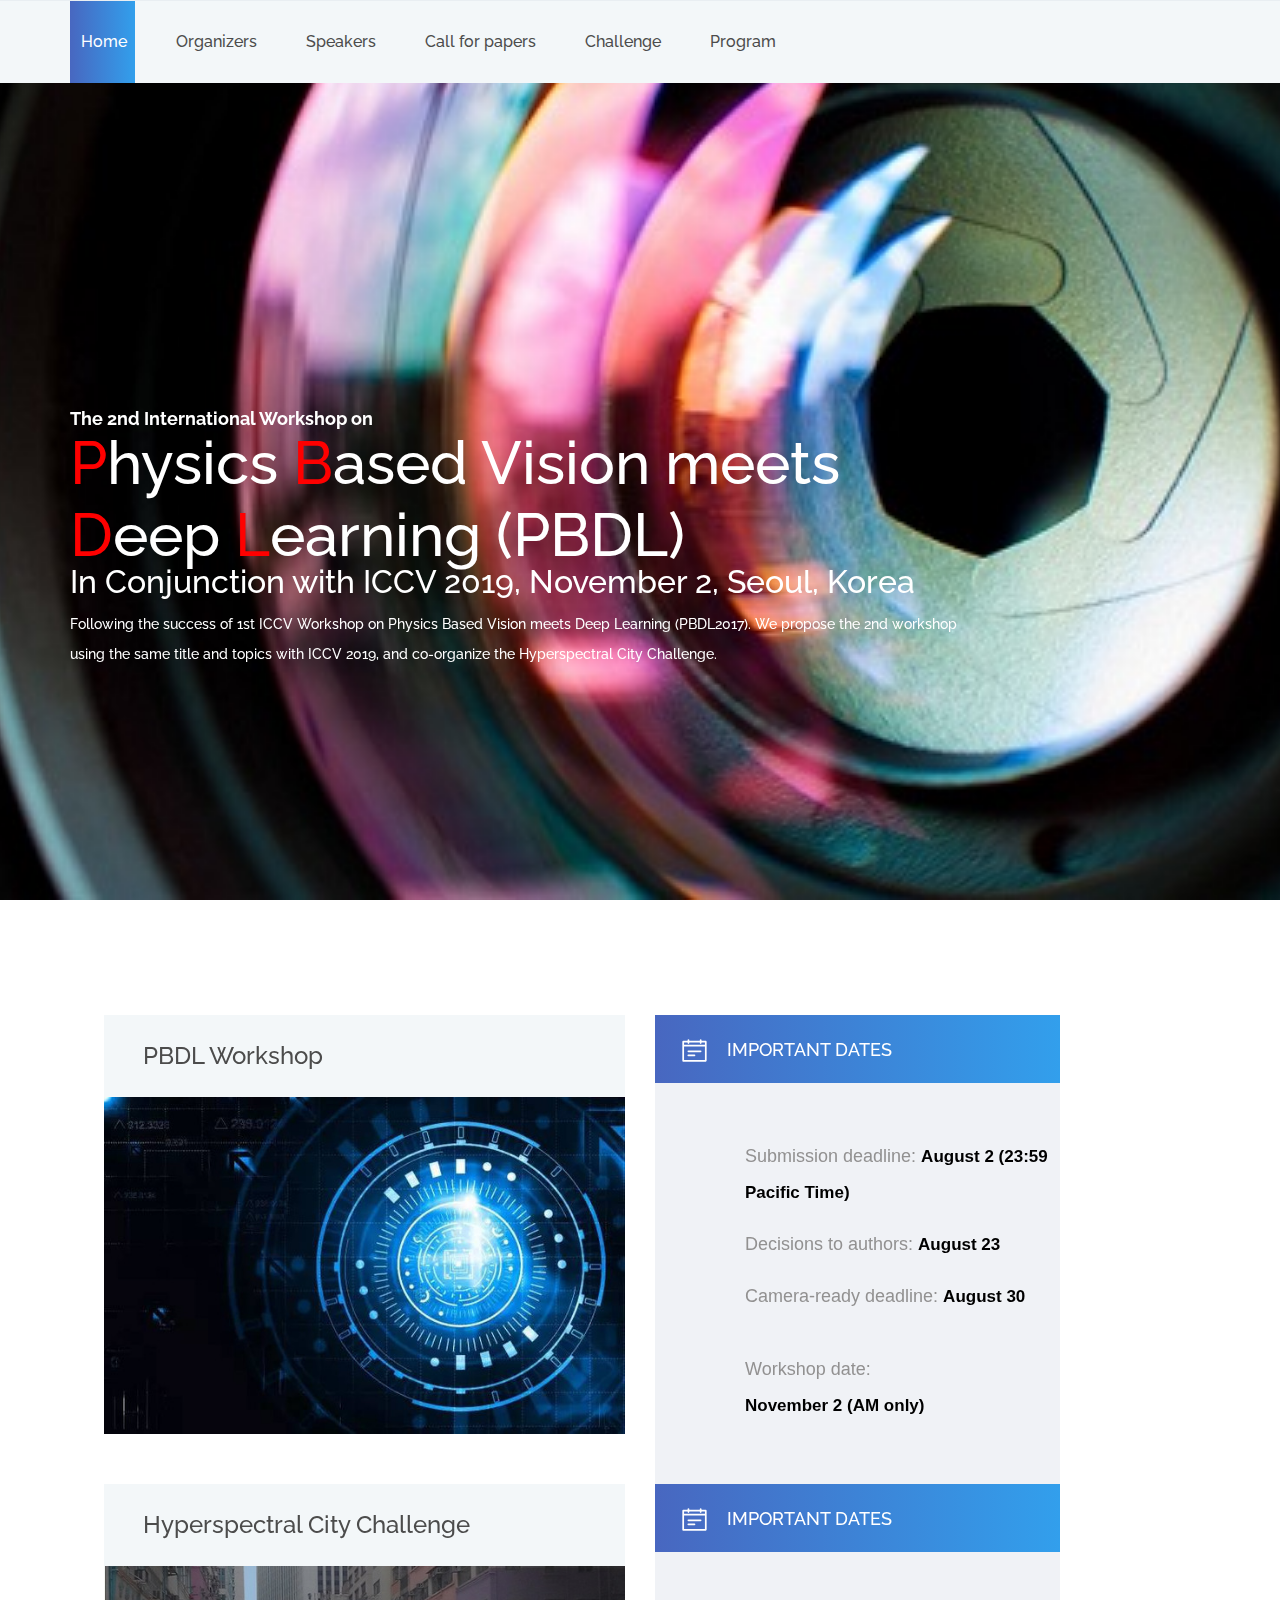
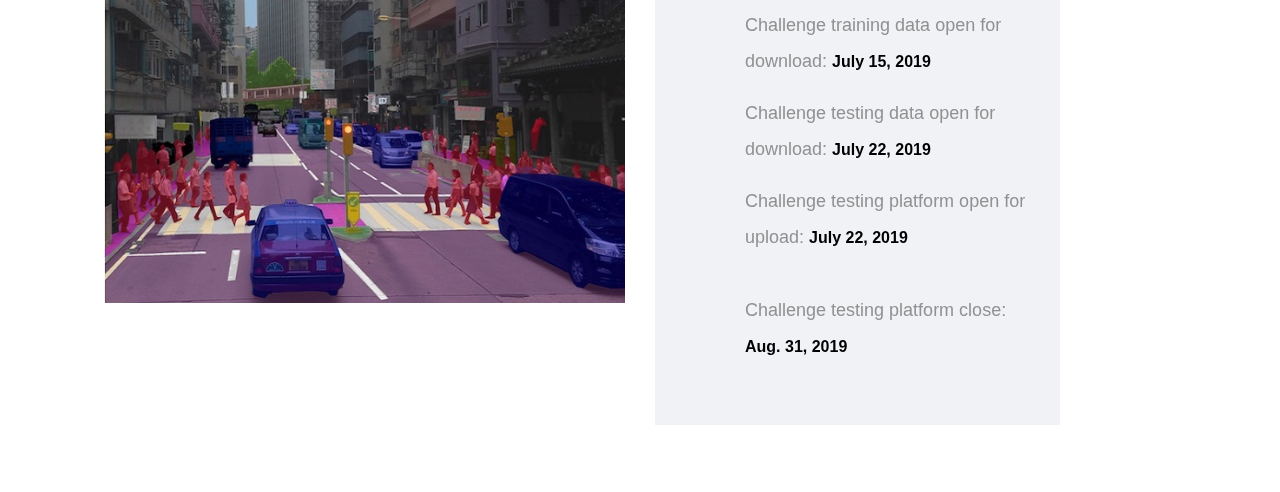
==== index.html @ 031311a2 "modify7" ====
<!DOCTYPE html>
<html lang="en">
<head>
<title>PBDL 2019</title>

<meta charset="utf-8">
<meta http-equiv="X-UA-Compatible" content="IE=edge">
<meta name="description" content="Conference project">
<meta name="viewport" content="width=device-width, initial-scale=1">
<link rel="stylesheet" type="text/css" href="styles/bootstrap4/bootstrap.min.css">
<link href="plugins/font-awesome-4.7.0/css/font-awesome.min.css" rel="stylesheet" type="text/css">
<link rel="stylesheet" type="text/css" href="plugins/OwlCarousel2-2.2.1/owl.carousel.css">
<link rel="stylesheet" type="text/css" href="plugins/OwlCarousel2-2.2.1/owl.theme.default.css">
<link rel="stylesheet" type="text/css" href="plugins/OwlCarousel2-2.2.1/animate.css">
<link rel="stylesheet" type="text/css" href="styles/main_styles.css">
<link rel="stylesheet" type="text/css" href="styles/responsive.css">
</head>


</head>
<body >

<div class="super_container">

	<!-- Menu -->

	<div class="menu trans_500">
		<div class="menu_content d-flex flex-column align-items-center justify-content-center text-center">
			<div class="menu_close_container"><div class="menu_close"></div></div>
			<div class="hamburger ml-auto"><i class="fa fa-bars" aria-hidden="true"></i></div>
			<ul>
				<li class="menu_item"><a href="index.html">Home</a></li>
				<li class="menu_item"><a href="organizers">Organizers</a></li>
				<li class="menu_item"><a href="speakers">Speakers</a></li>
				<li class="menu_item"><a href="callforpapers">Call for papers</a></li>
				<li class="menu_item"><a href="http://pbdl2019.natapp1.cc">Challenge</a></li>
				<li class="menu_item"><a href="program.html">Program</a></li>
			</ul>
		</div>
	</div>

	<!-- Home -->

	<div class="home">
		
		<div class="parallax_background parallax-window" data-parallax="scroll" data-image-src="images/background.jpg" data-speed="0.8"></div>

		
		<!-- Header -->

		<header class="header" id="header">
				<div class="hamburger ml-auto"><i class="fa fa-bars" aria-hidden="true"></i></div>
				<div class="header_nav" id="header_nav_pin">
					<div class="header_nav_inner">
						<div class="header_nav_container">
							<div class="container">
								<div class="row">
									<div class="col">
										<div class="header_nav_content d-flex flex-row align-items-center justify-content-start">
											<nav class="main_nav">
												<ul>
													<li class="active"><a href="index.html">Home</a></li>
													<li><a href="organizers.html">Organizers</a></li>
													<li><a href="speakers.html">Speakers</a></li>
													<li><a href="callforpapers.html">Call for papers</a></li>
													<li><a href="http://pbdl2019.natapp1.cc">Challenge</a></li>
													<li><a href="program.html">Program</a></li>
												</ul>
											</nav>
											
										</div>
									</div>
								</div>
							</div>
						</div>
						<div class="search_container">
							<div class="container">
								<div class="row">
									<div class="col">
										<div class="search_content d-flex flex-row align-items-center justify-content-end">
											<form action="#" id="search_container_form" class="search_container_form">
												<input type="text" class="search_container_input" placeholder="Search" required="required">
												<button class="search_container_button"><i class="fa fa-search" aria-hidden="true"></i></button>
											</form>
										</div>
									</div>
								</div>
							</div>
						</div>
					</div>
				</div>	
			</div>
		</header>

		<div class="home_content_container">
			<div class="container">
				<div class="row">
					<div class="col">
						<div class="home_content">
							<div class="home_date">The 2nd International Workshop on</div>
							<div class="home_title"><font color="red">P</font>hysics <font color="red">B</font>ased Vision meets <font color="red">D</font>eep <font color="red">L</font>earning (PBDL)</div>
							
							<div class="home_location">In Conjunction with ICCV 2019, November 2, Seoul, Korea</div>
							<div class="home_text">Following the success of 1st ICCV Workshop on Physics Based Vision meets Deep Learning (PBDL2017). We propose the 2nd workshop using the same title and topics with ICCV 2019, and co-organize the Hyperspectral City Challenge.</div>
							<!-- 
							<div class="home_buttons">
								<div class="button home_button"><a href="#">Find out more</a></div>
							</div>
							-->
						</div>
					</div>
				</div>
			</div>
		</div>
	</div>

	<!-- Intro -->

	<div class="intro">
		<div class="intro_content d-flex flex-row flex-wrap align-items-start justify-content-between">

			<!-- Intro Item -->
			<div class="intro_item">
				<div class="intro_body">
					<div class="intro_title"><a href="callforpapers.html">PBDL Workshop</a></div>
					<!--<div class="intro_subtitle">Following the success of 1st ICCV Workshop on Physics Based Vision meets Deep Learning (PBDL2017). We propose the 2nd workshop using the same title and topics with ICCV 2019, and co-organize the Hyperspectral City Challenge.</div>
					-->
				</div>
				<div class="intro_image"><img src="images/intro1.jpg" alt=""></div>
			</div>

			<div class="col-xl-6 calendar_col">
				<div class="calendar_container">
					<div class="calendar_title_bar d-flex flex-row align-items-center justify-content-start">
						<div><div class="calendar_icon"><img src="images/calendar.svg" alt=""></div></div>
						<div class="calendar_title">Important Dates</div>
					</div>
					<div class="calendar_items">
						
						<!-- Calendar Item -->
						<div class="calendar_item d-flex flex-row align-items-center justify-content-start">
							<!-- <div><div class="calendar_item_image"><img src="images/event_1.jpg" alt=""></div></div>-->
							
							<div class="calendar_item_text">
								<p style="font-family:arial;font-size:18px;">Submission deadline: <b style="font-family:arial;color:black;font-size:17px;">August 2 (23:59 Pacific Time)</b></p>
								<p style="font-family:arial;font-size:18px;">Decisions to authors:  <b style="font-family:arial;color:black;font-size:17px;">August 23</b></p>
								<p style="font-family:arial;font-size:18px;">Camera-ready deadline:  <b style="font-family:arial;color:black;font-size:17px;">August 30</b></p>
								<br><p style="font-family:arial;font-size:18px;">Workshop date:<br> <b style="font-family:arial;color:black;font-size:17px;">November 2 (AM only)</b></p>
							</div>
							
						</div>
					</div>
				</div>
			</div>

			<!-- Intro Item -->
			<div class="intro_item">
				<div class="intro_body">
					<div class="intro_title"><a href="challenge.html">Hyperspectral City Challenge</a></div>
					<!--<div class="intro_subtitle">We propose a semantic segmentation challenge for urban autonomous driving scene which utilizes newly developed hyperspectral camera as well as solid laser camera. </div>
					-->
				</div>
				<div class="intro_image"><img src="images/intro2.jpg" alt=""></div>
			</div>

			<div class="col-xl-6 calendar_col">
				<div class="calendar_container">
					<div class="calendar_title_bar d-flex flex-row align-items-center justify-content-start">
						<div><div class="calendar_icon"><img src="images/calendar.svg" alt=""></div></div>
						<div class="calendar_title">Important Dates</div>
					</div>
					<div class="calendar_items">
											

						<!-- Calendar Item -->
						<div class="calendar_item d-flex flex-row align-items-center justify-content-start">
							<!--<div><div class="calendar_item_image"><img src="images/event_3.jpg" alt=""></div></div>-->
							<div class="calendar_item_text">
								<p style="font-family:arial;font-size:18px;">Challenge training data open for download: <b style="font-family:arial;color:black;font-size:16px;">July 15, 2019</b></p>
								<p style="font-family:arial;font-size:18px;">Challenge testing data open for download: <b style="font-family:arial;color:black;font-size:16px;">July 22, 2019</b></p>
								<p style="font-family:arial;font-size:18px;">Challenge testing platform open for upload: <b style="font-family:arial;color:black;font-size:16px;">July 22, 2019</b></p>
								<br><p style="font-family:arial;font-size:18px;">Challenge testing platform close:<br> <b style="font-family:arial;color:black;font-size:16px;">Aug. 31, 2019</b></p>
							</div>
						</div>
					</div>
				</div>
			</div>

		</div>
	</div>
</div>

<script src="js/jquery-3.2.1.min.js"></script>
<script src="styles/bootstrap4/popper.js"></script>
<script src="styles/bootstrap4/bootstrap.min.js"></script>
<script src="plugins/OwlCarousel2-2.2.1/owl.carousel.js"></script>
<script src="plugins/easing/easing.js"></script>
<script src="plugins/parallax-js-master/parallax.min.js"></script>
<script src="js/custom.js"></script>
</body>
</html>
---- styles/main_styles.css ----
@charset "utf-8";
/* CSS Document */

/******************************

[Table of Contents]

1. Fonts
2. Body and some general stuff
3. Menu
4. Home
	4.1 Header
5. Intro
6. Pricing
7. Calendar
8. Call to action
9. Footer



******************************/

/***********
1. Fonts
***********/

@import url('https://fonts.googleapis.com/css?family=Raleway:300,400,400i,500,600,700,800,900');

/*********************************
2. Body and some general stuff
*********************************/

*
{
	margin: 0;
	padding: 0;
	-webkit-font-smoothing: antialiased;
	-webkit-text-shadow: rgba(0,0,0,.01) 0 0 1px;
	text-shadow: rgba(0,0,0,.01) 0 0 1px;
}
body
{
	font-family: 'Raleway', sans-serif;
	font-size: 14px;
	font-weight: 400;
	background: #FFFFFF;
	color: #a5a5a5;
}
div
{
	display: block;
	position: relative;
	-webkit-box-sizing: border-box;
    -moz-box-sizing: border-box;
    box-sizing: border-box;
}
ul
{
	list-style: none;
	margin-bottom: 0px;
}
p
{
	font-family: 'Raleway', sans-serif;
	font-size: 14px;
	line-height: 2;
	font-weight: 400;
	color: #929191;
	-webkit-font-smoothing: antialiased;
	-webkit-text-shadow: rgba(0,0,0,.01) 0 0 1px;
	text-shadow: rgba(0,0,0,.01) 0 0 1px;
}
p a
{
	display: inline;
	position: relative;
	color: inherit;
	border-bottom: solid 1px #ffa07f;
	-webkit-transition: all 200ms ease;
	-moz-transition: all 200ms ease;
	-ms-transition: all 200ms ease;
	-o-transition: all 200ms ease;
	transition: all 200ms ease;
}
p:last-of-type
{
	margin-bottom: 0;
}
a
{
	-webkit-transition: all 200ms ease;
	-moz-transition: all 200ms ease;
	-ms-transition: all 200ms ease;
	-o-transition: all 200ms ease;
	transition: all 200ms ease;
}
a, a:hover, a:visited, a:active, a:link
{
	text-decoration: none;
	-webkit-font-smoothing: antialiased;
	-webkit-text-shadow: rgba(0,0,0,.01) 0 0 1px;
	text-shadow: rgba(0,0,0,.01) 0 0 1px;
}
p a:active
{
	position: relative;
	color: #FF6347;
}
p a:hover
{
	color: #FFFFFF;
	background: #ffa07f;
}
p a:hover::after
{
	opacity: 0.2;
}
::selection
{
	background: #329fec;
	color: #FFFFFF;
}
p::selection
{
	
}
h1{font-size: 48px;}
h2{font-size: 36px;}
h3{font-size: 24px;}
h4{font-size: 18px;}
h5{font-size: 14px;}
h1, h2, h3, h4, h5, h6
{
	font-family: 'Raleway', sans-serif;
	-webkit-font-smoothing: antialiased;
	-webkit-text-shadow: rgba(0,0,0,.01) 0 0 1px;
	text-shadow: rgba(0,0,0,.01) 0 0 1px;
}
h1::selection, 
h2::selection, 
h3::selection, 
h4::selection, 
h5::selection, 
h6::selection
{
	
}
.form-control
{
	color: #db5246;
}
section
{
	display: block;
	position: relative;
	box-sizing: border-box;
}
.clear
{
	clear: both;
}
.clearfix::before, .clearfix::after
{
	content: "";
	display: table;
}
.clearfix::after
{
	clear: both;
}
.clearfix
{
	zoom: 1;
}
.float_left
{
	float: left;
}
.float_right
{
	float: right;
}
.trans_200
{
	-webkit-transition: all 200ms ease;
	-moz-transition: all 200ms ease;
	-ms-transition: all 200ms ease;
	-o-transition: all 200ms ease;
	transition: all 200ms ease;
}
.trans_300
{
	-webkit-transition: all 300ms ease;
	-moz-transition: all 300ms ease;
	-ms-transition: all 300ms ease;
	-o-transition: all 300ms ease;
	transition: all 300ms ease;
}
.trans_400
{
	-webkit-transition: all 400ms ease;
	-moz-transition: all 400ms ease;
	-ms-transition: all 400ms ease;
	-o-transition: all 400ms ease;
	transition: all 400ms ease;
}
.trans_500
{
	-webkit-transition: all 500ms ease;
	-moz-transition: all 500ms ease;
	-ms-transition: all 500ms ease;
	-o-transition: all 500ms ease;
	transition: all 500ms ease;
}
.fill_height
{
	height: 100%;
}
.super_container
{
	width: 100%;
	overflow: hidden;
}
.prlx_parent
{
	overflow: hidden;
}
.prlx
{
	height: 130% !important;
}
.parallax-window
{
    min-height: 200px;
    background: transparent;
}
.parallax_background
{
	position: absolute;
	top: 0;
	left: 0;
	width: 100%;
	height: 100%;
}
.nopadding
{
	padding: 0px !important;
}
.reset_container
{
	max-width: 100%;
	padding-left: 0;
	padding-right: 0;
}
.button
{
	width: 205px;
	height: 52px;
	text-align: center;
	overflow: hidden;
	margin-bottom: 5px;
}
.button::before
{
	display: block;
	position: absolute;
	top: 0;
	left: 0;
	width: 200%;
	height: 100%;
	content: '';
	background-color: #4867c0;
	background-image: linear-gradient(to right, #4867c0, #329fec, #4867c0);
	background: #4867c0;
	background: linear-gradient(to right, #4867c0, #329fec, #4867c0);
	-webkit-transition: all 200ms ease;
	-moz-transition: all 200ms ease;
	-ms-transition: all 200ms ease;
	-o-transition: all 200ms ease;
	transition: all 200ms ease;
}
.button a
{
	display: block;
	position: relative;
	line-height: 52px;
	font-size: 14px;
	font-weight: 500;
	color: #FFFFFF;
	z-index: 1;
}
.button:hover::before
{
	left: -100%;
}

/*********************************
3. Menu
*********************************/

.menu
{
	position: fixed;
	width: 100vw;
	height: 100vh;
	background-color: #4867c0;
	background-image: linear-gradient(to right, #4867c0, #329fec);
	background: #4867c0;
	background: linear-gradient(to right, #4867c0, #329fec);
	z-index: 101;
	opacity: 0;
	visibility: hidden;
}
.menu.active
{
	opacity: 0.98;
	visibility: visible;
}
.menu_content
{
	width: 100%;
	height: 100%;
}
.menu_item
{
	position: relative;
	margin-bottom: 3px;
}
.menu_item:last-child
{
	margin-bottom: 0px;
}
.menu_logo
{
	margin-bottom: 38px;
}
.menu_logo a img
{
	
}
.menu_logo .logo_text,
.menu_logo .logo_sub
{
	color: #FFFFFF;
}
.menu_item a
{
	display: inline-block;
	position: relative;
	font-size: 30px;
	color: #FFFFFF;
	font-weight: 500;
}
.menu_item a::after
{
	display: block;
	position: absolute;
	top: 52%;
	left: 0;
	width: 0;
	height: 4px;
	background: #FFFFFF;
	letter-spacing: 2px;
	content: '';
	z-index: 10;
	pointer-events: none;
	-webkit-transition: all 200ms ease;
	-moz-transition: all 200ms ease;
	-ms-transition: all 200ms ease;
	-o-transition: all 200ms ease;
	transition: all 400ms ease;
}
.menu_item:hover a::after
{
	width: 100%;
}
.menu_close_container
{
	position: absolute;
	top: 94px;
	right: 122px;
	width: 21px;
	height: 21px;
	cursor: pointer;
	-webkit-transform: rotate(45deg);
	-moz-transform: rotate(45deg);
	-ms-transform: rotate(45deg);
	-o-transform: rotate(45deg);
	transform: rotate(45deg);
}
.menu_close
{
	top: 9px;
	width: 21px;
	height: 3px;
	background: #FFFFFF;
	-webkit-transition: all 200ms ease;
	-moz-transition: all 200ms ease;
	-ms-transition: all 200ms ease;
	-o-transition: all 200ms ease;
	transition: all 200ms ease;
}
.menu_close::after
{
	display: block;
	position: absolute;
	top: -9px;
	left: 9px;
	content: '';
	width: 3px;
	height: 21px;
	background: #FFFFFF;
	-webkit-transition: all 200ms ease;
	-moz-transition: all 200ms ease;
	-ms-transition: all 200ms ease;
	-o-transition: all 200ms ease;
	transition: all 200ms ease;
}
.menu_close_container:hover .menu_close,
.menu_close_container:hover .menu_close::after
{
	background: #4867c0;
}
.menu_social
{
	position: absolute;
	left: 50%;
	-webkit-transform: translateX(-50%);
	-moz-transform: translateX(-50%);
	-ms-transform: translateX(-50%);
	-o-transform: translateX(-50%);
	transform: translateX(-50%);
	bottom: 15px;
}
.menu_social_title
{
	display: inline-block;
	font-weight: 500;
	color: #bbbbbb;
}
.menu_social ul
{
	display: inline-block;
	margin-left: 25px;
	white-space: nowrap;
}
.menu_social ul li
{
	display: inline-block;
}
.menu_social ul li:not(:last-child)
{
	margin-right: 15px;
}
.menu_social ul li a i
{
	color: #bbbbbb;
	-webkit-transition: all 200ms ease;
	-moz-transition: all 200ms ease;
	-ms-transition: all 200ms ease;
	-o-transition: all 200ms ease;
	transition: all 200ms ease;
	padding: 5px;
}
.menu_social ul li a i:hover
{
	color: #FFFFFF;
}

/*********************************
4. Home
*********************************/

.home
{
	width: 100%;
	height: 100vh;
}
.home_background
{
	position: absolute;
	top: 0;
	left: 0;
	width: 100%;
	height: 100%;
	background-repeat: no-repeat;
	background-size: cover;
	background-position: center center;
}
.home_content_container
{
	position: absolute;
	left: 0;
	top: 45%;
	width: 100%;
}
.home_content
{
	max-width: 900px;
}
.home_date
{
	font-size: 18px;
	font-weight: 700;
	color: #FFFFFF;
}
.home_title
{
	font-size: 60px;
	font-weight: 500;
	color: #FFFFFF;
	margin-top: -5px;
	line-height: 1.2;
}
.home_location
{
	font-size: 32px;
	font-weight: 500;
	color: #FFFFFF;
	margin-top: -13px;
}
.home_text
{
	font-size: 14px;
	font-weight: 500;
	color: #FFFFFF;
	line-height: 2.14;
	margin-top: 4px;
}
.home_buttons
{
	margin-top: 58px;
}
.home_button
{
	display: inline-block;
}
.home_button:not(:last-child)
{
	margin-right: 10px;
}

/*********************************
4.1 Header
*********************************/

.header
{
	position: absolute;
	top: 0;
	left: 0;
	width: 100%;
	background: #FFFFFF;
	z-index: 100;
}
.header.scrolled
{
	position: fixed;
	top: -127px;
	left: 0;
}
.header_top
{
	width: 100%;
	z-index: 2;
}
.header_top_content
{
	height: 127px;
	-webkit-transition: all 200ms ease;
	-moz-transition: all 200ms ease;
	-ms-transition: all 200ms ease;
	-o-transition: all 200ms ease;
	transition: all 200ms ease;
}
.logo_image div
{
	width: 59px;
	height: 46px;
}
.logo_image div img
{
	max-width: 100%;
}
.logo_content
{
	padding-left: 13px;
}
.logo_text
{
	line-height: 0.94;
	color: #4867c0;
	font-size: 34px;
	font-weight: 500;
	text-align: left;
}
.logo_text_not_ie
{
	background-image: -webkit-linear-gradient(left, #4867c0, #329fec); /* For Chrome and Safari */
    background-image: -moz-linear-gradient(left, #4867c0, #329fec); /* For old Fx (3.6 to 15) */
    background-image: -ms-linear-gradient(left, #4867c0, #329fec); /* For pre-releases of IE 10*/
    background-image: -o-linear-gradient(left, #4867c0, #329fec); /* For old Opera (11.1 to 12.0) */
    background-image: linear-gradient(to right, #4867c0, #329fec); /* Standard syntax; must be last */
    color:transparent;
    -webkit-background-clip: text;
    background-clip: text;
}
.logo_sub
{
	font-size: 12px;
	font-weight: 500;
	color: #4c4c4c;
	margin-top: 5px;
}
.header_social ul
{
	margin-right: -5px;
}
.header_social ul li
{
	display: inline-block;
}
.header_social ul li:not(:last-child)
{
	margin-right: 18px;
}
.header_social ul li a i
{
	color: #4c4c4c;
	padding: 5px;
	-webkit-transition: all 200ms ease;
	-moz-transition: all 200ms ease;
	-ms-transition: all 200ms ease;
	-o-transition: all 200ms ease;
	transition: all 200ms ease;
}
.header_social ul li a i:hover
{
	color: #329fec;
}
.hamburger
{
	display: none;
	cursor: pointer;
}
.hamburger i
{
	font-size: 18px;
	color: #4c4c4c;
	-webkit-transition: all 200ms ease;
	-moz-transition: all 200ms ease;
	-ms-transition: all 200ms ease;
	-o-transition: all 200ms ease;
	transition: all 200ms ease;
}
.hamburger i:hover
{
	color: #329fec;
}
.header_nav
{
	border-top: solid 1px #e9eef2;
	z-index: 2;
}
.header_nav_inner
{
	width: 100%;
}
.header_nav_container
{
	z-index: 1;
	background: #f3f7f9;
}
.header_nav_content
{
	height: 82px;
}
.main_nav
{
	height: 100%;
}
.main_nav ul
{
	height: 100%;
}
.main_nav ul li
{
	display: inline-block;
	position: relative;
	height: 100%;
}
.main_nav ul li::after
{
	display: block;
	position: absolute;
	top: 0;
	left: 0;
	width: 100%;
	height: 100%;
	content: '';
	background-color: #4867c0;
	background-image: linear-gradient(to right, #4867c0, #329fec);
	background: #4867c0;
	background: linear-gradient(to right, #4867c0, #329fec);
	opacity: 0;
	z-index: 0;
	-webkit-transition: all 200ms ease;
	-moz-transition: all 200ms ease;
	-ms-transition: all 200ms ease;
	-o-transition: all 200ms ease;
	transition: all 200ms ease;
}
.main_nav ul li:not(:last-child)
{
	margin-right: 26px;
}
.main_nav ul li:hover::after,
.main_nav ul li.active::after
{
	opacity: 1;
}
.main_nav ul li a
{
	display: block;
	position: relative;
	height: 100%;
	line-height: 82px;
	font-size: 16px;
	font-weight: 500;
	color: #4c4c4c;
	padding-left: 11px;
	padding-right: 8px;
	z-index: 1;
	-webkit-transition: all 200ms ease;
	-moz-transition: all 200ms ease;
	-ms-transition: all 200ms ease;
	-o-transition: all 200ms ease;
	transition: all 200ms ease;
}
.main_nav ul li a:hover,
.main_nav ul li.active a
{
	color: #FFFFFF;
}
.search_container
{
	position: absolute;
	left: 0;
	bottom: 0;
	width: 100%;
	background-color: #4867c0;
	background-image: linear-gradient(to right, #4867c0, #329fec);
	background: #4867c0;
	background: linear-gradient(to right, #4867c0, #329fec);
	z-index: 0;
	-webkit-transition: all 200ms ease;
	-moz-transition: all 200ms ease;
	-ms-transition: all 200ms ease;
	-o-transition: all 200ms ease;
	transition: all 200ms ease;
}
.search_container.active
{
	bottom: -60px;
}
.search_content
{
	width: 100%;
	height: 60px;
}
.search_container_form
{
	position: relative;
	width: 300px;
}
.search_container_input
{
	width: 100%;
	height: 40px;
	border: none;
	outline: none;
	padding-left: 20px;
}
.search_container_button
{
	position: absolute;
	top: 0;
	right: 0;
	width: 40px;
	height: 40px;
	border: none;
	outline: none;
	cursor: pointer;
}
.header_search
{
	display: inline-block;
	vertical-align: middle;
	padding: 10px;
	cursor: pointer;
}
.header_search i
{
	color: #4c4c4c;
	-webkit-transition: all 200ms ease;
	-moz-transition: all 200ms ease;
	-ms-transition: all 200ms ease;
	-o-transition: all 200ms ease;
	transition: all 200ms ease;
}
.header_search:hover i
{
	color: #329fec;
}
.header_button
{
	display: inline-block;
	vertical-align: middle;
	margin-left: 26px;
}

/*********************************
5. Intro
*********************************/

.intro
{
	width: 100%;
	backgrounintro_itemd: #FFFFFF;
	padding-top: 115px;
	padding-bottom: 67px;
	padding-left: 200px;
	padding-right: 20px;
}
.intro_content
{
	flex-grow: 1;
}
.intro_item
{
	width: calc((100% - 60px) / 3);
	background: #f3f7f9;
	margin-bottom: 48px;
}
.intro_image
{
	width: 100%;
}
.intro_image img
{
	max-width: 100%;
}
.intro_body
{
	padding-left: 39px;
	padding-top: 23px;
	padding-bottom: 23px;
}
.intro_body::after
{
	display: block;
	position: absolute;
	top: 0;
	left: 0;
	width: 100%;
	height: 100%;
	content: '';
	background-color: #4867c0;
	background-image: linear-gradient(to right, #4867c0, #329fec);
	background: #4867c0;
	background: linear-gradient(to right, #4867c0, #329fec);
	opacity: 0;
	-webkit-transition: all 200ms ease;
	-moz-transition: all 200ms ease;
	-ms-transition: all 200ms ease;
	-o-transition: all 200ms ease;
	transition: all 200ms ease;
}
.intro_item:hover .intro_body::after
{
	opacity: 1;
}
.intro_title a
{
	position: relative;
	font-size: 24px;
	font-weight: 500;
	color: #4c4c4c;
	z-index: 1;
}
.intro_item:hover .intro_title a,
.intro_item:hover .intro_subtitle
{
	color: #FFFFFF;
}
.intro_subtitle
{
	font-size: 14px;
	font-weight: 500;
	color: #888888;
	margin-top: -1px;
	padding-left: 1px;
	z-index: 1;
	-webkit-transition: all 200ms ease;
	-moz-transition: all 200ms ease;
	-ms-transition: all 200ms ease;
	-o-transition: all 200ms ease;
	transition: all 200ms ease;
}

/*********************************
6. Pricing
*********************************/

.pricing
{
	width: 100%;
	padding-top: 87px;
	padding-bottom: 73px;
}
.pricing_section_title
{
	font-size: 48px;
	color: #FFFFFF;
}
.pricing_row
{
	margin-top: 145px;
}
.pricing_item
{
	width: 100%;
	padding-top: 57px;
	padding-bottom: 70px;
	text-align: center;
	background: #FFFFFF;
}
.pricing_item_content
{
	width: 100%;
	height: 100%;
	z-index: 10;
}
.pricing_item_mid
{
	left: -30px;
	top: -42px;
	width: calc(100% + 60px);
	padding-bottom: 71px;
	padding-top: 54px;
	box-shadow: 0px 2px 54px rgba(0,0,0,0.65);
	z-index: 1;
}
.pricing_item::after
{
	display: block;
	position: absolute;
	top: 0;
	left: 0;
	width: 100%;
	height: 4px;
	background-color: #4867c0;
	background-image: linear-gradient(to right, #4867c0, #329fec);
	background: #4867c0;
	background: linear-gradient(to right, #4867c0, #329fec);
	content: '';
}
.pricing_item_mid::after
{
	height: 100%;
}
.pricing_level
{
	font-size: 14px;
	color: #4c4c4c;
}
.pricing_item_mid .pricing_level
{
	color: #FFFFFF;
}
.pricing_item_mid .pricing_level
{
	text-transform: uppercase;
}
.pricing_price
{
	font-size: 60px;
	color: #4c4c4c;
	line-height: 0.75;
	margin-top: 15px;
}
.pricing_item_mid .pricing_price
{
	color: #FFFFFF;
	margin-top: 32px;
}
.pricing_price span
{
	font-size: 24px;
	vertical-align: super;
}
.pricing_list
{
	margin-top: 59px;
}
.pricing_list li
{
	font-size: 14px;
	color: #888888;
}
.pricing_item_mid .pricing_list
{
	margin-top: 97px;
}
.pricing_item_mid .pricing_list li
{
	color: #FFFFFF;
}
.pricing_list li:not(:last-child)
{
	margin-bottom: 15px;
}
.pricing_info
{
	width: 19px;
	height: 19px;
	border-radius: 50%;
	background: #ff8416;
	margin-left: auto;
	margin-right: auto;
	margin-top: 34px;
	-webkit-transition: all 200ms ease;
	-moz-transition: all 200ms ease;
	-ms-transition: all 200ms ease;
	-o-transition: all 200ms ease;
	transition: all 200ms ease;
}
.pricing_item_mid .pricing_info
{
	margin-top: 74px;
}
.pricing_info:hover
{
	-webkit-transform: scale(1.3);
	-moz-transform: scale(1.3);
	-ms-transform: scale(1.3);
	-o-transform: scale(1.3);
	transform: scale(1.3);
}
.pricing_info a
{
	display: block;
	position: relative;
	color: #FFFFFF;
}
.pricing_button
{
	width: 180px;
	height: 54px;
	margin-left: auto;
	margin-right: auto;
	margin-top: 42px;
}
.pricing_item_mid .pricing_button
{
	background: #FFFFFF;
}
.pricing_item_mid .pricing_button::before
{
	display: none;
}
.pricing_item_mid .pricing_button a
{
	color: #4c4c4c;
	font-weight: 600;
	line-height: 54px;
}

/*********************************
7. Calendar
*********************************/

.calendar
{
	width: 80%;
	background: #FFFFFF;
	padding-top: 115px;
	padding-bottom: 111px;
	padding-left: 141px;
	padding-right: 141px;
}
.calendar_container
{
	width: 80%;
	background: #f0f2f6;
}
.calendar_title_bar
{
	width: 100%;
	height: 68px;
	padding-left: 26px;
	background-color: #4867c0;
	background-image: linear-gradient(to right, #4867c0, #329fec);
	background: #4867c0;
	background: linear-gradient(to right, #4867c0, #329fec);
}
.calendar_icon
{
	width: 27px;
	height: 25px;
}
.calendar_icon img
{
	max-width: 100%;
}
.calendar_title
{
	font-size: 18px;
	font-weight: 500;
	text-transform: uppercase;
	color: #FFFFFF;
	margin-left: 19px;
}
.calendar_items
{
	width: 100%;
	padding-top: 55px;
	padding-bottom: 61px;
}
.calendar_item
{
	width: 100%;
	padding-left: 39px;
}
.calendar_item:not(:last-child)
{
	margin-bottom: 35px;
}
.calendar_item_image
{
	width: 103px;
	height: 103px;
	border-radius: 50%;
	overflow: hidden;
}
.calendar_item_image img
{
	max-width: 100%;
}
.calendar_item_time
{
	margin-left: 74px;
}
.calendar_item_time div:first-child
{
	font-size: 30px;
	font-weight: 500;
	color: #4c4c4c;
	line-height: 0.75;
}
.calendar_item_time div:last-child
{
	font-size: 14px;
	font-weight: 500;
	color: #4c4c4c;
	margin-top: 11px;
}
.calendar_item_text
{
	margin-left: 111px;
}
.calendar_item_text div:first-child
{
	font-size: 18px;
	font-weight: 500;
	color: #4c4c4c;
}
.calendar_item_text div:nth-child(2)
{
	font-size: 16px;
	font-weight: 400;
	color: #888888;
	margin-top: 2px;
}
.calendar_item_text div:last-child
{
	font-size: 14px;
	font-weight: 400;
	color: #888888;
	margin-top: 5px;
}

/*********************************
8. Call to action
*********************************/

.cta
{
	width: 100%;
	padding-top: 105px;
	padding-bottom: 101px;
}
.cta_title
{
	font-size: 48px;
	color: #FFFFFF;
	font-weight: 400;
}
.cta_button
{
	margin-left: auto;
	margin-right: auto;
	margin-top: 27px;
}

/*********************************
9. Footer
*********************************/

.footer
{
	width: 100%;
	background: #0c081d;	
}
.footer_content
{
	padding-top: 108px;
	padding-bottom: 115px;
}
.footer_about
{
	width: 100%;
}
.footer .logo_sub
{
	color: #bbbbbb;
}
.footer_about_text
{
	margin-top: 49px;
}
.footer_about_text p
{
	color: #bbbbbb;
}
.footer_links
{
	padding-top: 32px;
}
.footer_links ul li:not(:last-child)
{
	margin-bottom: 14px;
}
.footer_links ul li a
{
	font-size: 16px;
	font-weight: 600;
	color: #bbbbbb;
}
.footer_extra
{
	width: 100%;
	background: #050210;
}
.footer_extra_content
{
	width: 100%;
	height: 134px;
}
.footer_social_title
{
	display: inline-block;
	font-size: 16px;
	font-weight: 600;
	color: #bbbbbb;
	vertical-align: middle;
}
.footer_social_list
{
	display: inline-block;
	margin-left: 42px;
	vertical-align: middle;
}
.footer_social_list li
{
	display: inline-block;
}
.footer_social_list li:not(:last-child)
{
	margin-right: 30px;
}
.footer_social_list li a i
{
	color: #a09fa1;
	-webkit-transition: all 200ms ease;
	-moz-transition: all 200ms ease;
	-ms-transition: all 200ms ease;
	-o-transition: all 200ms ease;
	transition: all 200ms ease;
}
.footer_social_list li a i:hover
{
	color: #329fec;
}
.footer_extra_links ul li
{
	display: inline-block;
	position: relative;
}
.footer_extra_links ul li a
{
	font-size: 12px;
	font-weight: 600;
	color: #bbbbbb;
	-webkit-transition: all 200ms ease;
	-moz-transition: all 200ms ease;
	-ms-transition: all 200ms ease;
	-o-transition: all 200ms ease;
	transition: all 200ms ease;
}
.footer_extra_links ul li a:hover
{
	color: #329fec;
}
.footer_extra_links ul li:not(:last-child)::after
{
	display: inline-block;
	content: '|';
	margin-left: 6px;
	margin-right: 3px;
	font-size: 12px;
	font-weight: 600;
	color: #bbbbbb;
}
.copyright
{
	font-size: 12px;
	font-weight: 500;
	color: #bbbbbb;
	margin-top: 7px;
}
---- styles/responsive.css ----
@charset "utf-8";
/* CSS Document */

/******************************

[Table of Contents]

1. 1600px
2. 1440px
3. 1280px
4. 1199px
5. 1024px
6. 991px
7. 959px
8. 880px
9. 768px
10. 767px
11. 539px
12. 479px
13. 400px

******************************/

/************
1. 1600px
************/

@media only screen and (max-width: 1600px)
{
	
}

/************
2. 1440px
************/

@media only screen and (max-width: 1440px)
{
	.intro, .calendar
	{
		padding-left: 104px;
		padding-right: 104px;
	}
	.calendar_item_time
	{
		margin-left: 44px;
	}
	.calendar_item_text
	{
		margin-left: 51px;
	}
}

/************
3. 1380px
************/

@media only screen and (max-width: 1380px)
{
	.intro_item
	{
		width: calc((100% - 30px) / 2);
		background: #f3f7f9;
		margin-bottom: 48px;
	}
}

/************
3. 1280px
************/

@media only screen and (max-width: 1280px)
{
	
}

/************
4. 1199px
************/

@media only screen and (max-width: 1199px)
{
	.calendar_item_time
	{
		margin-left: 74px;
	}
	.calendar_item_text
	{
		margin-left: 111px;
	}
	.calendar_col:not(:last-child)
	{
		margin-bottom: 30px;
	}
}

/************
4. 1100px
************/

@media only screen and (max-width: 1100px)
{
	
}

/************
5. 1024px
************/

@media only screen and (max-width: 1024px)
{
	
}

/************
6. 991px
************/
@media only screen and (min-width: 992px)
{
	
}
@media only screen and (max-width: 991px)
{
	.header_nav,
	.search_container,
	.header_social
	{
		display: none !important;
	}
	.header
	{
		position: fixed;
		top: 0;
		left: 0;
	}
	.header.scrolled
	{
		top: 0;
	}
	.hamburger
	{
		display: block;
	}
	.logo_image div
	{
		width: 49px;
	}
	.logo_text
	{
		font-size: 24px;
	}
	.header_top_content
	{
		height: 100px;
	}
	.home_title
	{
		font-size: 48px;
	}
	.menu_social
	{
		text-align: center;
	}
	.menu_social_title
	{
		display: block;
	}
	.menu_social ul
	{
		display: block;
		margin-left: 0;
	}
	.intro,
	.calendar
	{
		padding-left: 60px;
		padding-right: 60px;
	}
	.pricing_col:not(:last-child)
	{
		margin-bottom: 30px;
	}
	.pricing_item_mid
	{
		left: 0px;
		top: 0px;
		width: 100%;
	}
	.footer_col:not(:last-child)
	{
		margin-bottom: 60px;
	}
	.footer_extra_content
	{
		height: auto;
		padding-top: 50px;
		padding-bottom: 50px;
	}
	.footer_extra_links
	{
		margin-top: 10px;
	}
	.copyright
	{
		margin-top: 13px;
	}
}

/************
7. 959px
************/

@media only screen and (max-width: 959px)
{
	
}

/************
8. 880px
************/

@media only screen and (max-width: 880px)
{
	
}

/************
9. 768px
************/

@media only screen and (max-width: 768px)
{
	
}

/************
10. 767px
************/

@media only screen and (max-width: 767px)
{
	.home_title
	{
		font-size: 36px;
	}
	.home_location
	{
		font-size: 24px;
		margin-top: -2px;
	}
	.home_buttons
	{
		margin-top: 44px;
	}
	.intro,
	.calendar
	{
		padding-left: 30px;
		padding-right: 30px;
	}
	.intro_item
	{
		width: 100%;
	}
	.calendar_item_time
	{
		margin-left: 44px;
	}
	.calendar_item_text
	{
		margin-left: 51px;
	}
	.cta_title
	{
		font-size: 36px;
	}
}

/************
11. 575px
************/

@media only screen and (max-width: 575px)
{
	p
	{
		font-size: 13px;
	}
	.header_top_content
	{
		height: 60px;
	}
	.logo_image div
	{
		width: 39px;
		height: 32px;
	}
	.logo_content
	{
		padding-left: 10px;
	}
	.logo_text
	{
		font-size: 14px;
	}
	.logo_sub
	{
		font-size: 9px;
	}
	.menu_close_container
	{
		top: 19px;
		right: 30px;
	}
	.menu_item a
	{
		font-size: 18px;
	}
	.menu_item a::after
	{
		height: 2px;
	}
	.menu_social
	{
		bottom: 10px;
	}
	.menu_social_title
	{
		display: none;
	}
	.menu_social ul
	{
		display: block;
	}
	.menu_social ul
	{
		margin-left: 0;
		margin-top: 10px;
	}
	.menu_social
	{
		text-align: center;
	}
	.button
	{
		width: 165px;
		height: 42px;
	}
	.button a
	{
		line-height: 42px;
		font-size: 12px;
	}
	.home_content_container
	{
		top: 35%;
	}
	.intro,
	.calendar
	{
		padding-left: 15px;
		padding-right: 15px;
	}
	.calendar_item
	{
		padding-left: 20px;
	}
	.calendar_item_image
	{
		width: 73px;
		height: 73px;
	}
	.calendar_item_time
	{
		margin-left: 25px;
	}
	.calendar_item_text
	{
		margin-left: 30px;
	}
	.calendar_item_time div:first-child
	{
		font-size: 24px;
	}
	.calendar_item_time div:last-child
	{
		font-size: 13px;
	}
	.calendar_item_text div:first-child
	{
		font-size: 16px;
	}
	.calendar_item_text div:nth-child(2)
	{
		font-size: 14px;
	}
	.calendar_item_text div:last-child
	{
		font-size: 13px;
		margin-top: 3px;
	}
	.cta_title
	{
		font-size: 24px;
	}
	.footer_social_list
	{
		display: block;
		margin-left: 0;
		margin-top: 10px;
	}
	.footer_extra_links
	{
		margin-top: 25px;
	}
	.footer_links ul li a,
	.footer_social_title
	{
		font-size: 14px;
	}
	.footer_social_list li:not(:last-child)
	{
		margin-right: 22px;
	}
}

/************
11. 539px
************/

@media only screen and (max-width: 539px)
{
	
}

/************
12. 480px
************/

@media only screen and (max-width: 480px)
{
	.home_date
	{
		font-size: 12px;
	}
	.home_title
	{
		font-size: 24px;
		margin-top: 3px;
	}
	.home_location
	{
		font-size: 16px;
		margin-top: 4px;
	}
	.home_text
	{
		display: none;
		font-size: 13px;
		margin-top: 3px;
	}
	.home_buttons
	{
		margin-top: 34px;
	}
}

/************
13. 479px
************/

@media only screen and (max-width: 479px)
{
	
}

/************
14. 400px
************/

@media only screen and (max-width: 400px)
{
	
}
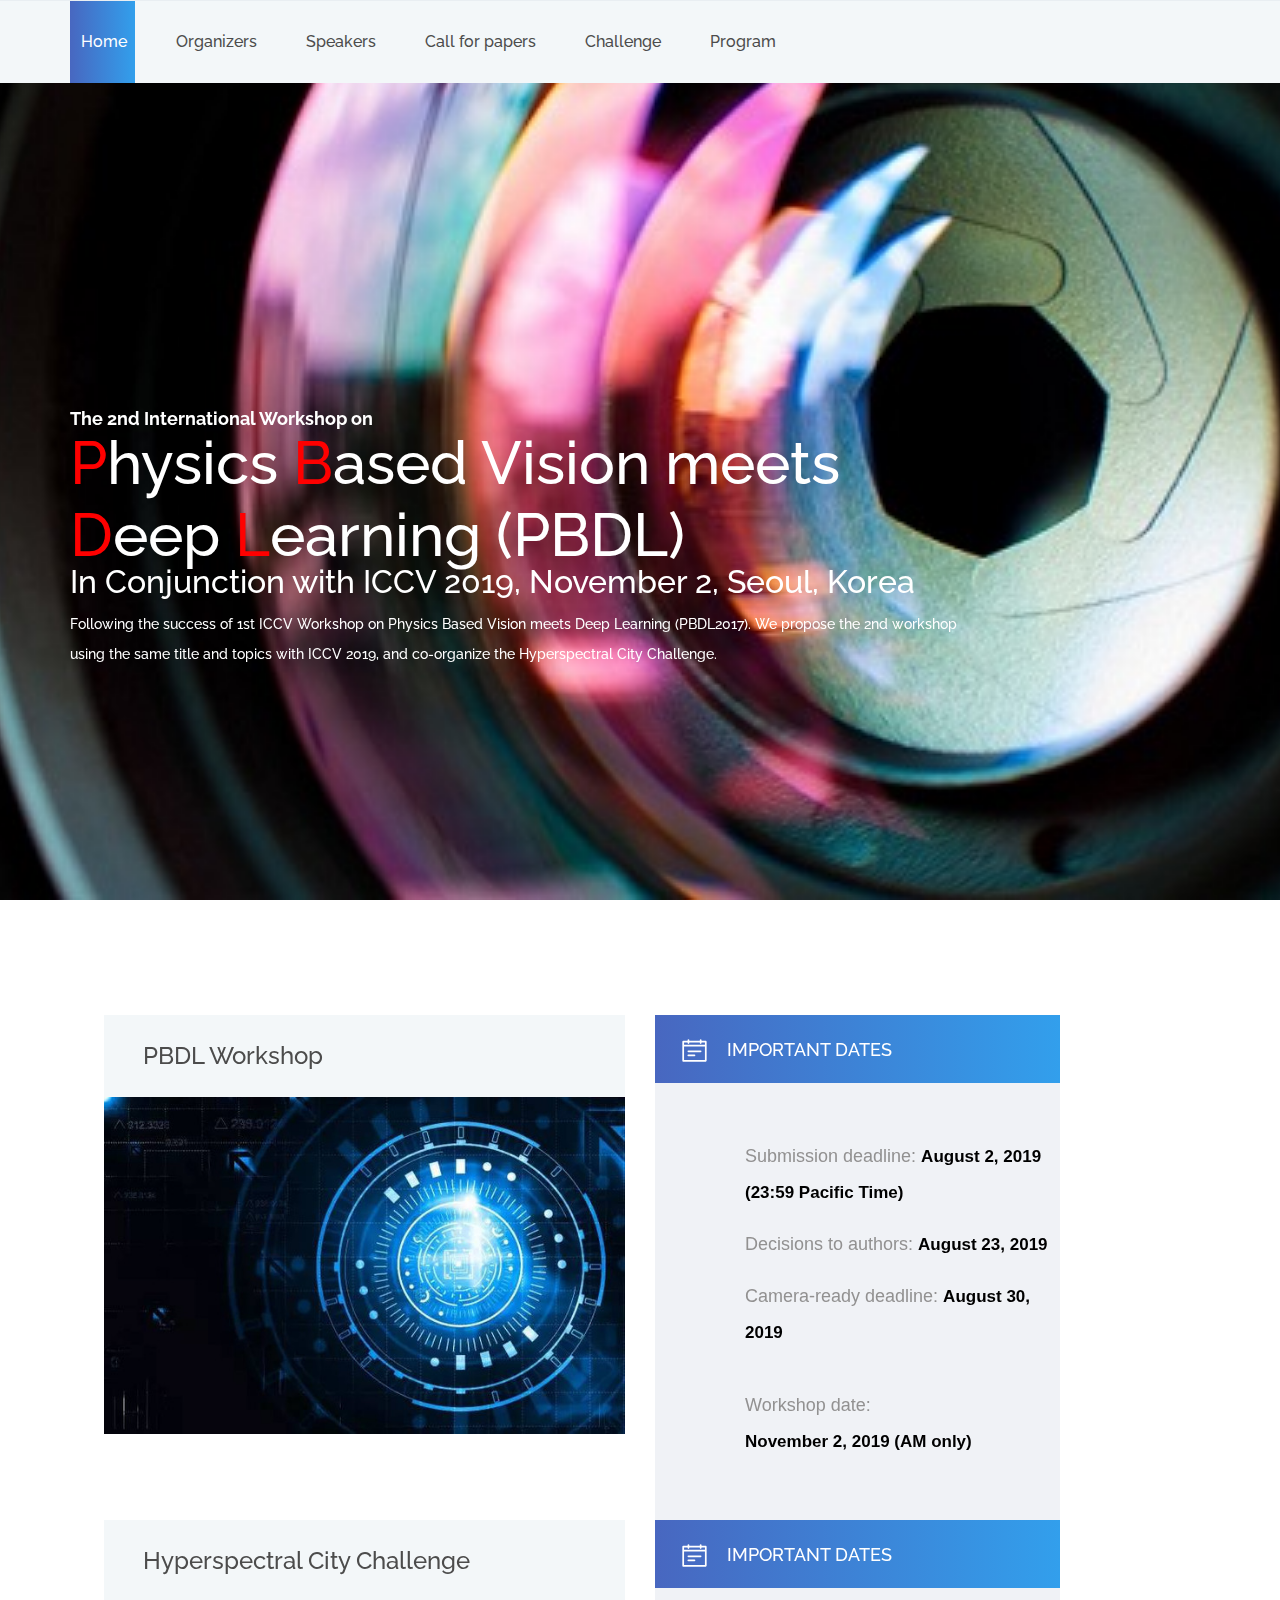
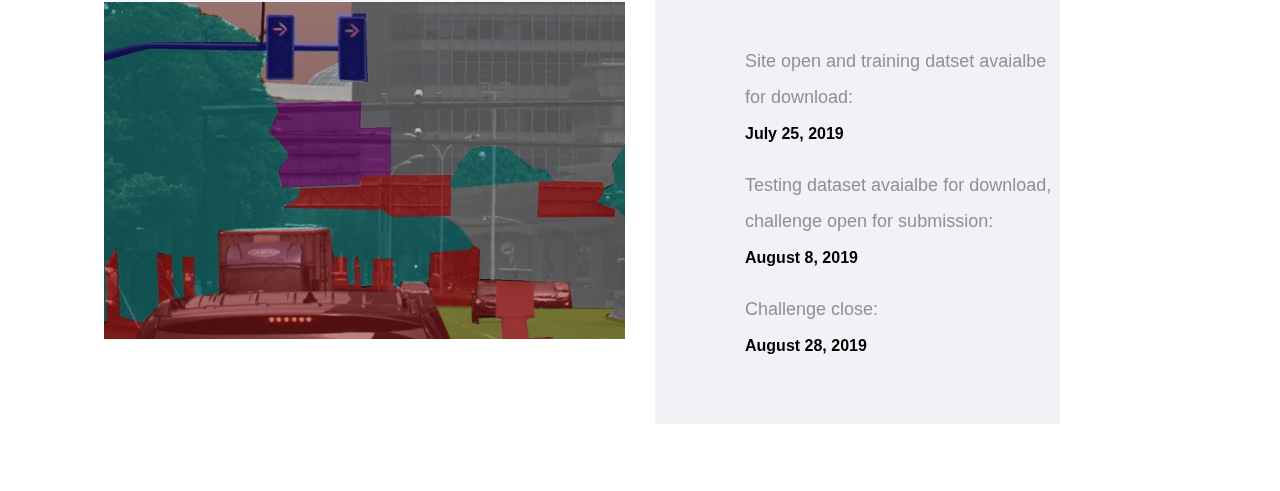
==== commit 8d9f73a8: "modify9" ====
--- a/index.html
+++ b/index.html
@@ -142,10 +142,10 @@
 							<!-- <div><div class="calendar_item_image"><img src="images/event_1.jpg" alt=""></div></div>-->
 							
 							<div class="calendar_item_text">
-								<p style="font-family:arial;font-size:18px;">Submission deadline: <b style="font-family:arial;color:black;font-size:17px;">August 2 (23:59 Pacific Time)</b></p>
-								<p style="font-family:arial;font-size:18px;">Decisions to authors:  <b style="font-family:arial;color:black;font-size:17px;">August 23</b></p>
-								<p style="font-family:arial;font-size:18px;">Camera-ready deadline:  <b style="font-family:arial;color:black;font-size:17px;">August 30</b></p>
-								<br><p style="font-family:arial;font-size:18px;">Workshop date:<br> <b style="font-family:arial;color:black;font-size:17px;">November 2 (AM only)</b></p>
+								<p style="font-family:arial;font-size:18px;">Submission deadline: <b style="font-family:arial;color:black;font-size:17px;">August 2, 2019 (23:59 Pacific Time)</b></p>
+								<p style="font-family:arial;font-size:18px;">Decisions to authors:  <b style="font-family:arial;color:black;font-size:17px;">August 23, 2019</b></p>
+								<p style="font-family:arial;font-size:18px;">Camera-ready deadline:  <b style="font-family:arial;color:black;font-size:17px;">August 30, 2019</b></p>
+								<br><p style="font-family:arial;font-size:18px;">Workshop date:<br> <b style="font-family:arial;color:black;font-size:17px;">November 2, 2019 (AM only)</b></p>
 							</div>
 							
 						</div>
@@ -156,7 +156,7 @@
 			<!-- Intro Item -->
 			<div class="intro_item">
 				<div class="intro_body">
-					<div class="intro_title"><a href="challenge.html">Hyperspectral City Challenge</a></div>
+					<div class="intro_title"><a href="http://pbdl2019.natapp1.cc">Hyperspectral City Challenge</a></div>
 					<!--<div class="intro_subtitle">We propose a semantic segmentation challenge for urban autonomous driving scene which utilizes newly developed hyperspectral camera as well as solid laser camera. </div>
 					-->
 				</div>
@@ -176,10 +176,9 @@
 						<div class="calendar_item d-flex flex-row align-items-center justify-content-start">
 							<!--<div><div class="calendar_item_image"><img src="images/event_3.jpg" alt=""></div></div>-->
 							<div class="calendar_item_text">
-								<p style="font-family:arial;font-size:18px;">Challenge training data open for download: <b style="font-family:arial;color:black;font-size:16px;">July 15, 2019</b></p>
-								<p style="font-family:arial;font-size:18px;">Challenge testing data open for download: <b style="font-family:arial;color:black;font-size:16px;">July 22, 2019</b></p>
-								<p style="font-family:arial;font-size:18px;">Challenge testing platform open for upload: <b style="font-family:arial;color:black;font-size:16px;">July 22, 2019</b></p>
-								<br><p style="font-family:arial;font-size:18px;">Challenge testing platform close:<br> <b style="font-family:arial;color:black;font-size:16px;">Aug. 31, 2019</b></p>
+								<p style="font-family:arial;font-size:18px;">Site open and training datset avaialbe for download:<br> <b style="font-family:arial;color:black;font-size:16px;">July 25, 2019</b></p>
+								<p style="font-family:arial;font-size:18px;">Testing dataset avaialbe for download, challenge open for submission:<br> <b style="font-family:arial;color:black;font-size:16px;">August 8, 2019</b></p>
+								<p style="font-family:arial;font-size:18px;">Challenge close:<br> <b style="font-family:arial;color:black;font-size:16px;">August 28, 2019</b></p>
 							</div>
 						</div>
 					</div>
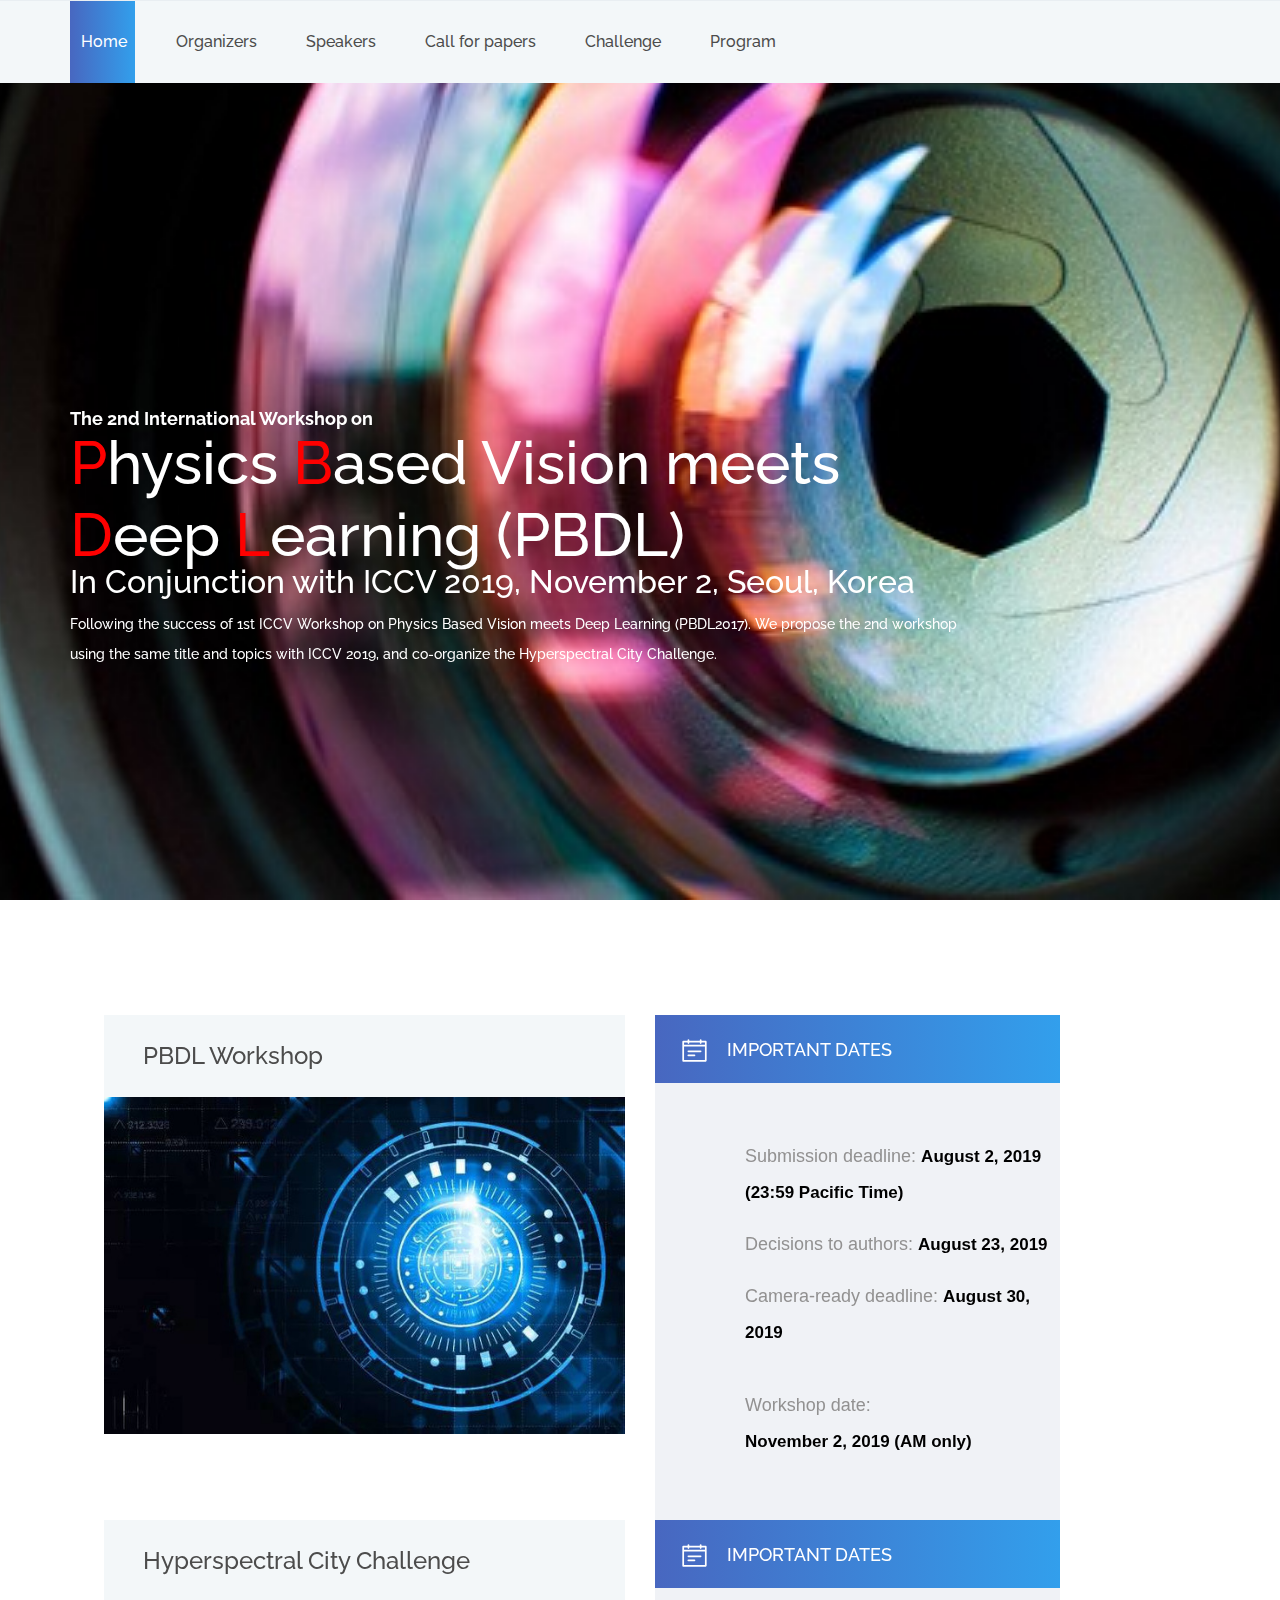
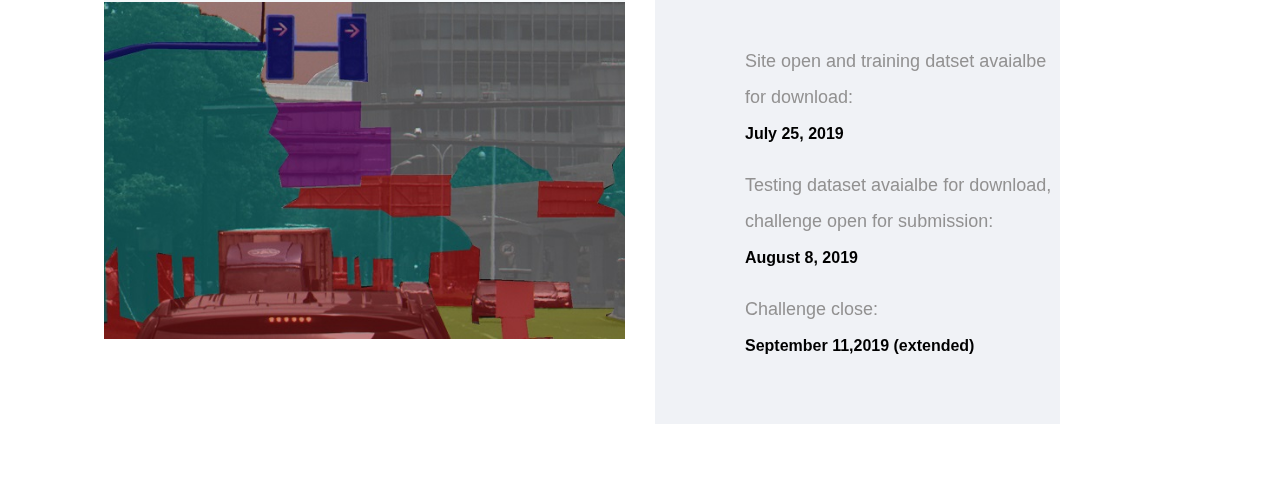
==== commit 26a6b6a1: "modify13" ====
--- a/index.html
+++ b/index.html
@@ -178,7 +178,7 @@
 							<div class="calendar_item_text">
 								<p style="font-family:arial;font-size:18px;">Site open and training datset avaialbe for download:<br> <b style="font-family:arial;color:black;font-size:16px;">July 25, 2019</b></p>
 								<p style="font-family:arial;font-size:18px;">Testing dataset avaialbe for download, challenge open for submission:<br> <b style="font-family:arial;color:black;font-size:16px;">August 8, 2019</b></p>
-								<p style="font-family:arial;font-size:18px;">Challenge close:<br> <b style="font-family:arial;color:black;font-size:16px;">August 28, 2019</b></p>
+								<p style="font-family:arial;font-size:18px;">Challenge close:<br> <b style="font-family:arial;color:black;font-size:16px;">September 11,2019 (extended)</b></p>
 							</div>
 						</div>
 					</div>
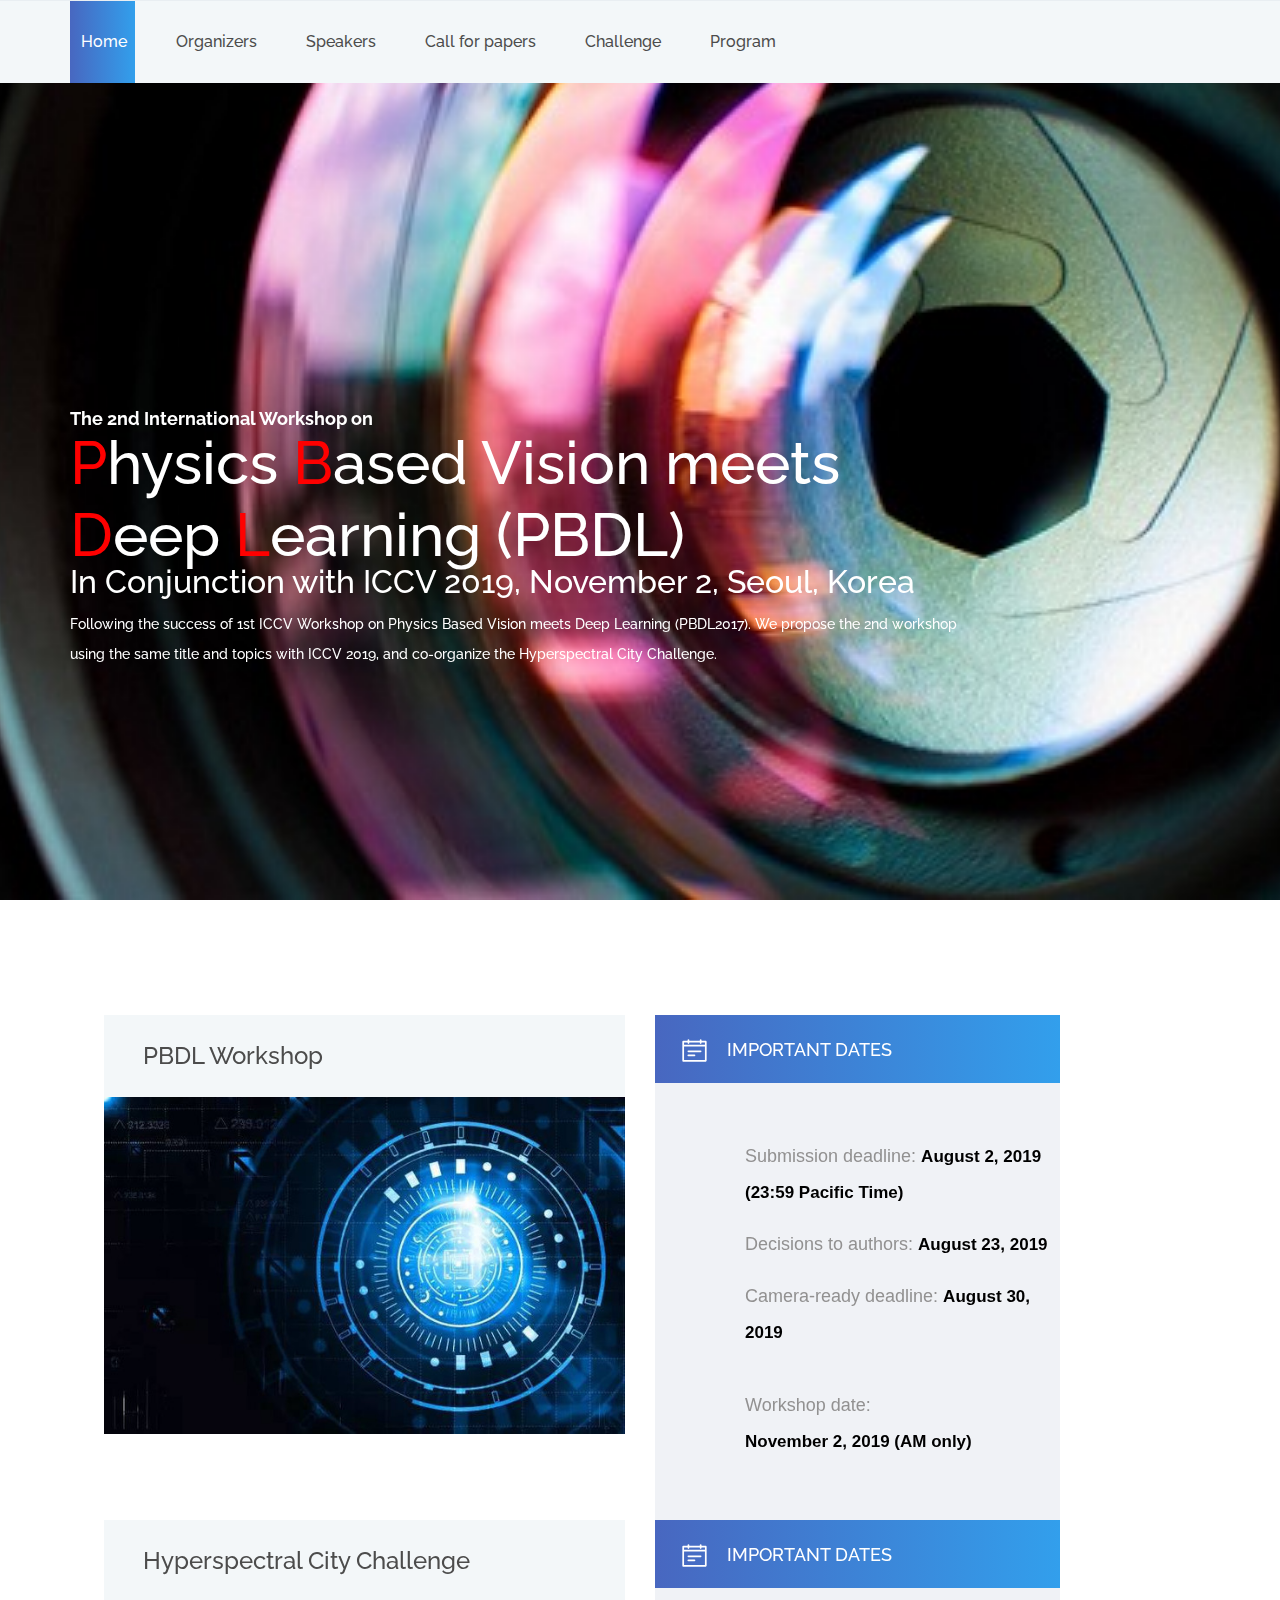
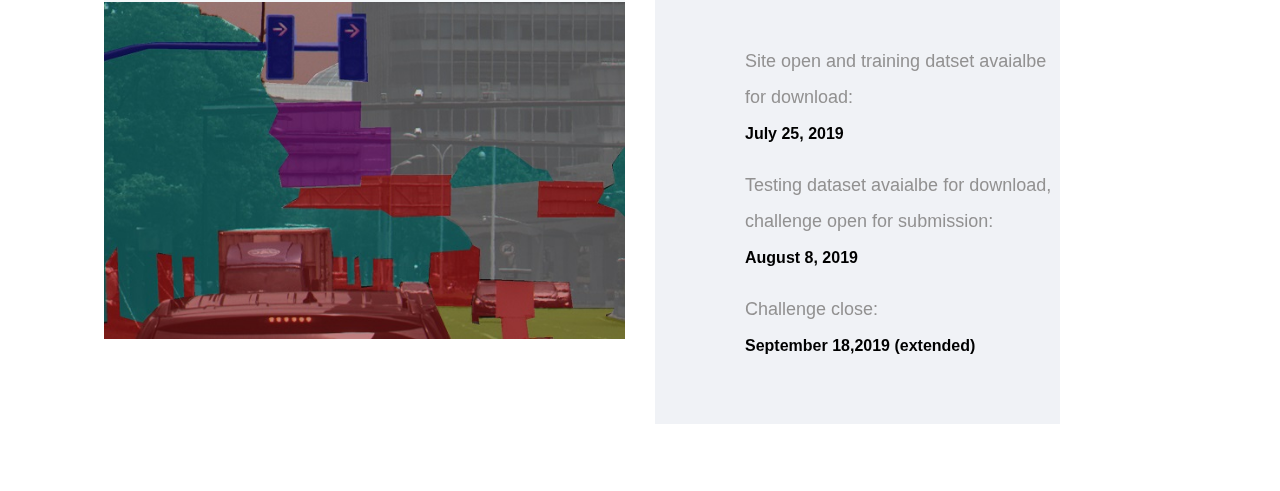
==== commit 63c20fc7: "modify16" ====
--- a/index.html
+++ b/index.html
@@ -178,7 +178,7 @@
 							<div class="calendar_item_text">
 								<p style="font-family:arial;font-size:18px;">Site open and training datset avaialbe for download:<br> <b style="font-family:arial;color:black;font-size:16px;">July 25, 2019</b></p>
 								<p style="font-family:arial;font-size:18px;">Testing dataset avaialbe for download, challenge open for submission:<br> <b style="font-family:arial;color:black;font-size:16px;">August 8, 2019</b></p>
-								<p style="font-family:arial;font-size:18px;">Challenge close:<br> <b style="font-family:arial;color:black;font-size:16px;">September 11,2019 (extended)</b></p>
+								<p style="font-family:arial;font-size:18px;">Challenge close:<br> <b style="font-family:arial;color:black;font-size:16px;">September 18,2019 (extended)</b></p>
 							</div>
 						</div>
 					</div>
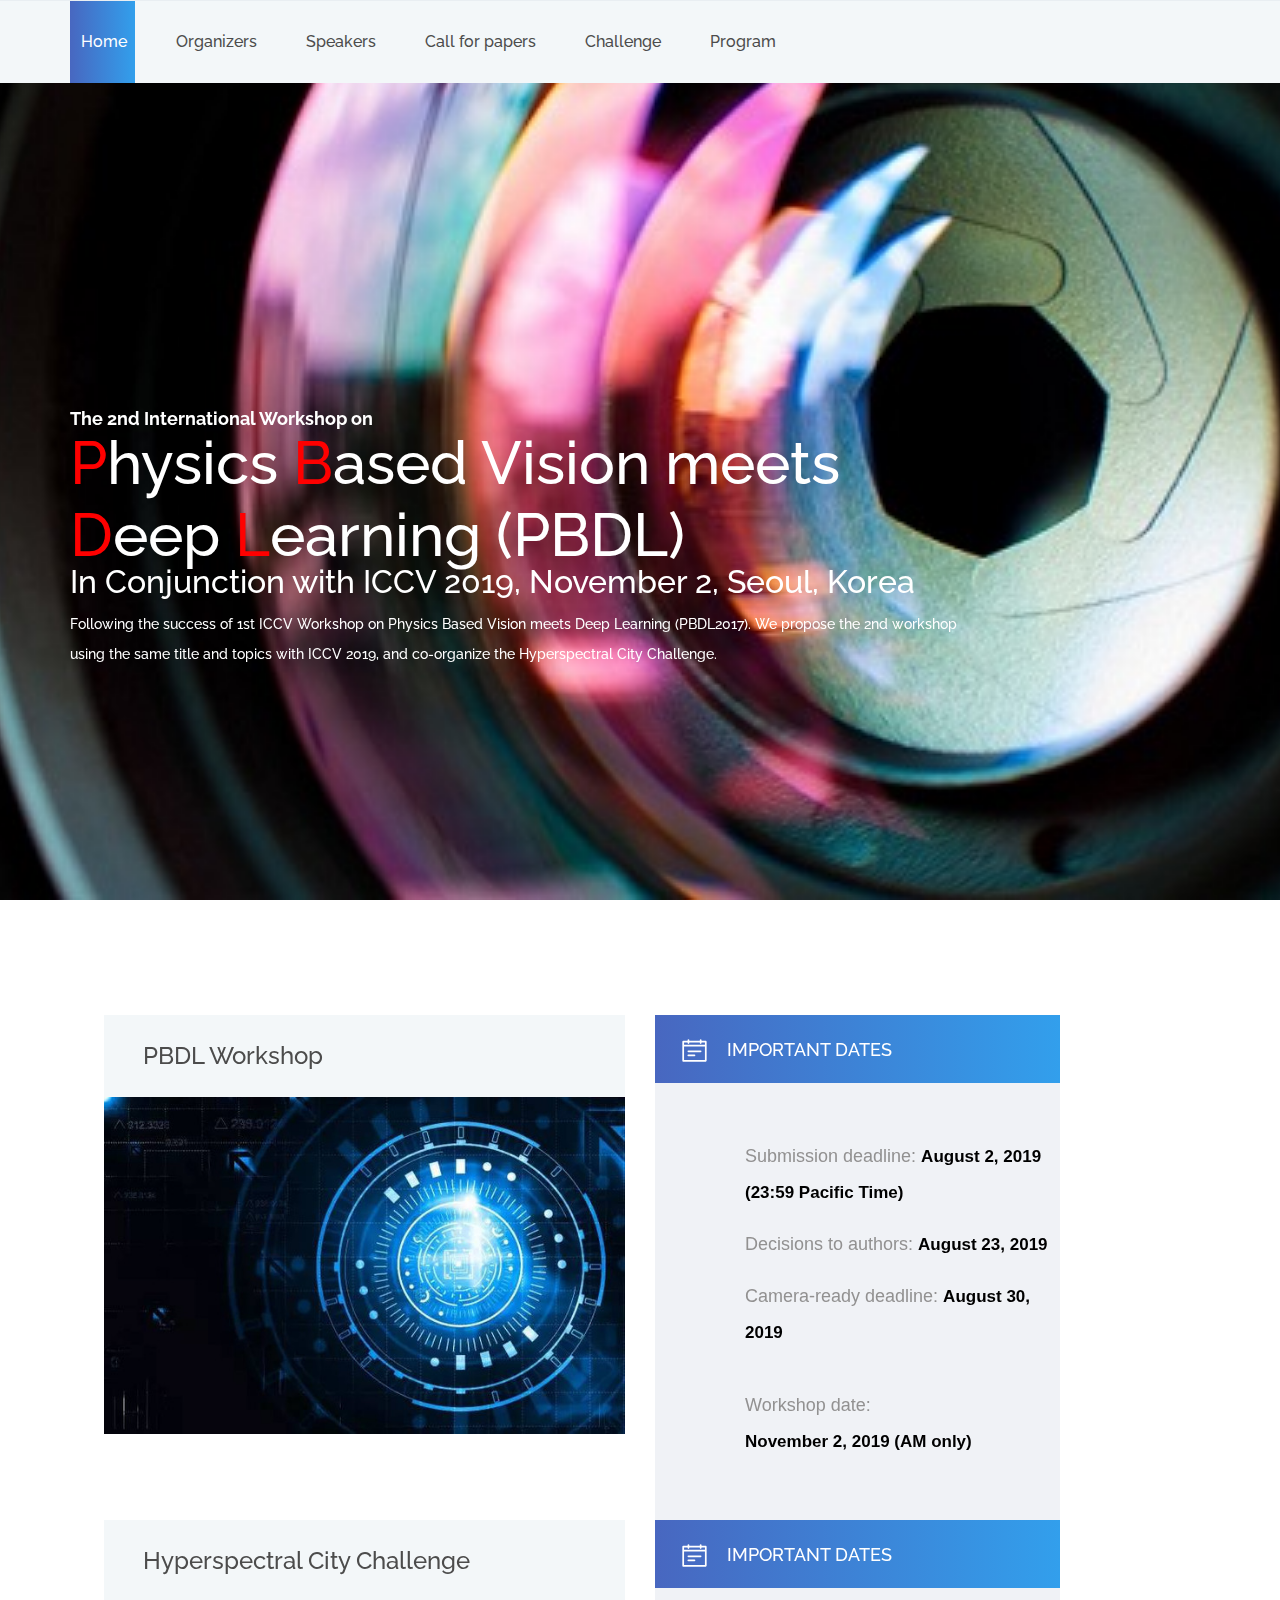
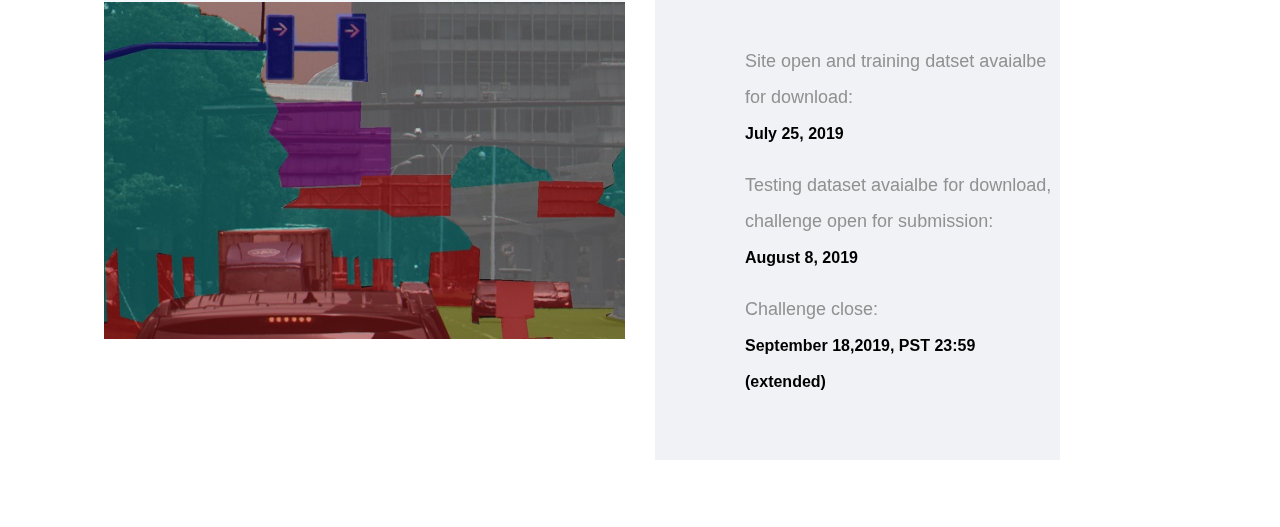
==== commit e0255b67: "modify17" ====
--- a/index.html
+++ b/index.html
@@ -178,7 +178,7 @@
 							<div class="calendar_item_text">
 								<p style="font-family:arial;font-size:18px;">Site open and training datset avaialbe for download:<br> <b style="font-family:arial;color:black;font-size:16px;">July 25, 2019</b></p>
 								<p style="font-family:arial;font-size:18px;">Testing dataset avaialbe for download, challenge open for submission:<br> <b style="font-family:arial;color:black;font-size:16px;">August 8, 2019</b></p>
-								<p style="font-family:arial;font-size:18px;">Challenge close:<br> <b style="font-family:arial;color:black;font-size:16px;">September 18,2019 (extended)</b></p>
+								<p style="font-family:arial;font-size:18px;">Challenge close:<br> <b style="font-family:arial;color:black;font-size:16px;">September 18,2019, PST 23:59 (extended)</b></p>
 							</div>
 						</div>
 					</div>
